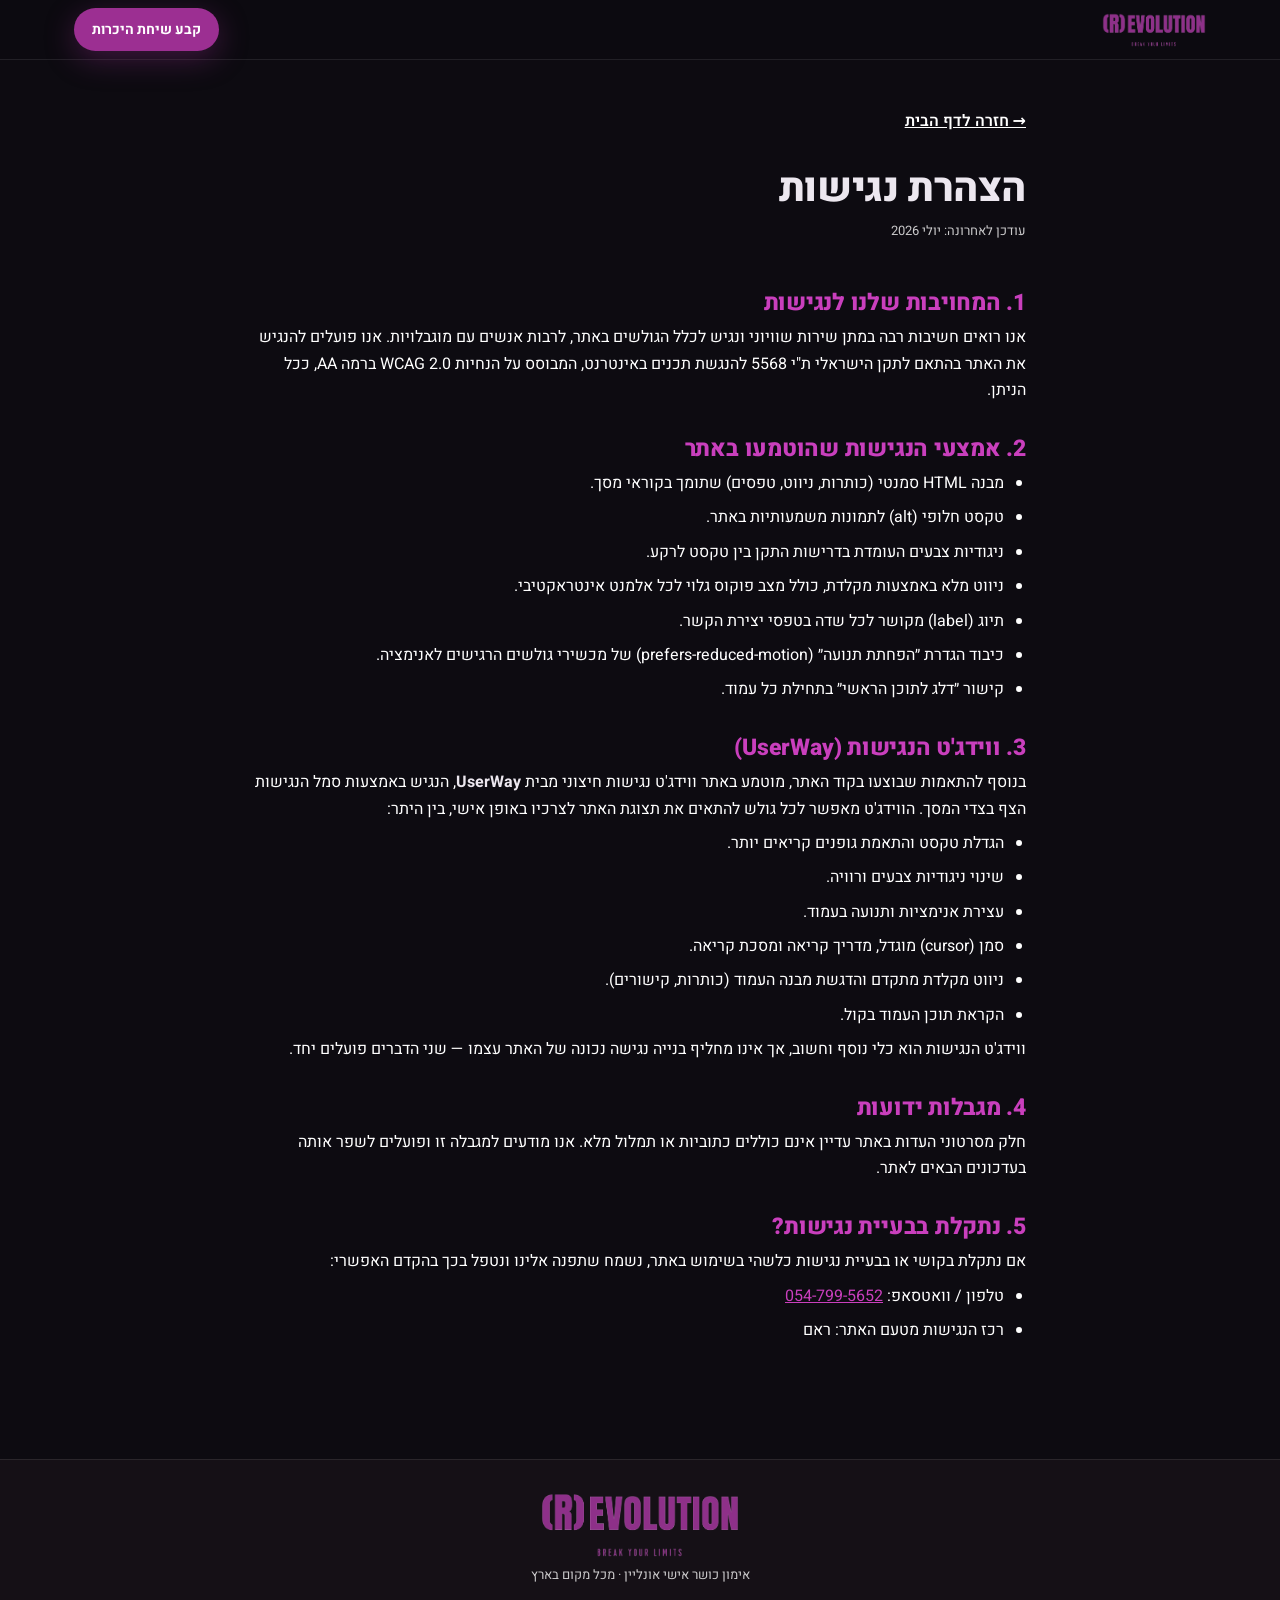
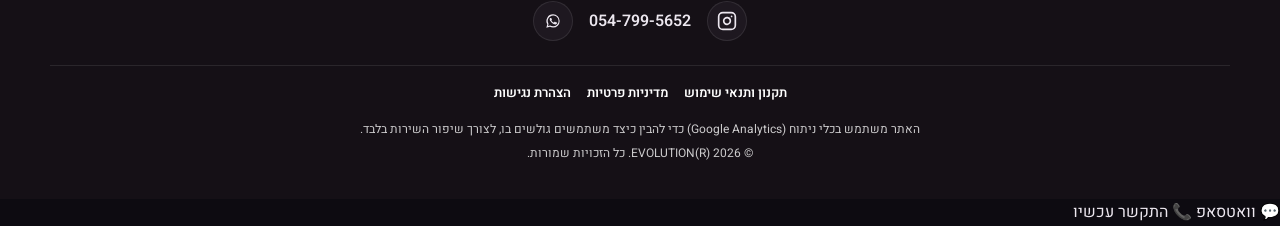
==== accessibility.html @ b0a9e66f "Initial commit: (R)EVOLUTION landing page for Ram Redesign pass: louder copy, decluttered contact bu" ====
<!DOCTYPE html>
<html lang="he" dir="rtl">
<head>
<meta charset="UTF-8">
<script>
  if ("scrollRestoration" in history) { history.scrollRestoration = "manual"; }
  if (!location.hash) { window.scrollTo(0, 0); }
</script>
<meta name="viewport" content="width=device-width, initial-scale=1.0">
<title>הצהרת נגישות | (R)EVOLUTION</title>
<meta name="description" content="הצהרת הנגישות של אתר (R)EVOLUTION — רמת הנגישות, האמצעים שהוטמעו, ואיך ניתן לפנות בנושא נגישות.">
<meta name="robots" content="index, follow">
<meta name="theme-color" content="#120f16">

<link rel="icon" type="image/png" sizes="32x32" href="assets/optimized/icons/favicon-32.png">
<link rel="icon" type="image/png" sizes="16x16" href="assets/optimized/icons/favicon-16.png">
<link rel="apple-touch-icon" sizes="180x180" href="assets/optimized/icons/apple-touch-icon.png">
<link rel="manifest" href="site.webmanifest">

<link rel="preconnect" href="https://fonts.googleapis.com">
<link rel="preconnect" href="https://fonts.gstatic.com" crossorigin>
<link href="https://fonts.googleapis.com/css2?family=Heebo:wght@400;500;600;700;800;900&display=swap" rel="stylesheet">
<link rel="stylesheet" href="css/style.css">
</head>
<body>
<a href="#main" class="skip-link">דלג לתוכן הראשי</a>

<header class="site-header" id="top">
  <div class="wrap header-row">
    <a href="index.html#top" class="brand" aria-label="(R)EVOLUTION, לחזרה לדף הבית">
      <img src="assets/optimized/icons/logo-wordmark.webp" alt="(R)EVOLUTION · Break Your Limits" width="300" height="98" class="brand-logo">
    </a>
    <a href="index.html#lead-form-hero" class="btn btn-accent btn-sm">קבע שיחת היכרות</a>
  </div>
</header>

<main id="main" class="legal-page">
  <div class="wrap">
    <a href="index.html" class="back-link">→ חזרה לדף הבית</a>
    <h1>הצהרת נגישות</h1>
    <p class="legal-updated">עודכן לאחרונה: יולי 2026</p>

    <section>
      <h2>1. המחויבות שלנו לנגישות</h2>
      <p>
        אנו רואים חשיבות רבה במתן שירות שוויוני ונגיש לכלל הגולשים באתר,
        לרבות אנשים עם מוגבלויות. אנו פועלים להנגיש את האתר בהתאם לתקן
        הישראלי ת"י 5568 להנגשת תכנים באינטרנט, המבוסס על הנחיות WCAG 2.0
        ברמה AA, ככל הניתן.
      </p>
    </section>

    <section>
      <h2>2. אמצעי הנגישות שהוטמעו באתר</h2>
      <ul>
        <li>מבנה HTML סמנטי (כותרות, ניווט, טפסים) שתומך בקוראי מסך.</li>
        <li>טקסט חלופי (alt) לתמונות משמעותיות באתר.</li>
        <li>ניגודיות צבעים העומדת בדרישות התקן בין טקסט לרקע.</li>
        <li>ניווט מלא באמצעות מקלדת, כולל מצב פוקוס גלוי לכל אלמנט אינטראקטיבי.</li>
        <li>תיוג (label) מקושר לכל שדה בטפסי יצירת הקשר.</li>
        <li>כיבוד הגדרת ״הפחתת תנועה״ (prefers-reduced-motion) של מכשירי גולשים הרגישים לאנימציה.</li>
        <li>קישור ״דלג לתוכן הראשי״ בתחילת כל עמוד.</li>
      </ul>
    </section>

    <section>
      <h2>3. ווידג'ט הנגישות (UserWay)</h2>
      <p>
        בנוסף להתאמות שבוצעו בקוד האתר, מוטמע באתר ווידג'ט נגישות חיצוני
        מבית <strong>UserWay</strong>, הנגיש באמצעות סמל הנגישות הצף בצדי
        המסך. הווידג'ט מאפשר לכל גולש להתאים את תצוגת האתר לצרכיו באופן
        אישי, בין היתר:
      </p>
      <ul>
        <li>הגדלת טקסט והתאמת גופנים קריאים יותר.</li>
        <li>שינוי ניגודיות צבעים ורוויה.</li>
        <li>עצירת אנימציות ותנועה בעמוד.</li>
        <li>סמן (cursor) מוגדל, מדריך קריאה ומסכת קריאה.</li>
        <li>ניווט מקלדת מתקדם והדגשת מבנה העמוד (כותרות, קישורים).</li>
        <li>הקראת תוכן העמוד בקול.</li>
      </ul>
      <p>
        ווידג'ט הנגישות הוא כלי נוסף וחשוב, אך אינו מחליף בנייה נגישה
        נכונה של האתר עצמו — שני הדברים פועלים יחד.
      </p>
    </section>

    <section>
      <h2>4. מגבלות ידועות</h2>
      <p>
        חלק מסרטוני העדות באתר עדיין אינם כוללים כתוביות או תמלול מלא.
        אנו מודעים למגבלה זו ופועלים לשפר אותה בעדכונים הבאים לאתר.
      </p>
    </section>

    <section>
      <h2>5. נתקלת בבעיית נגישות?</h2>
      <p>
        אם נתקלת בקושי או בבעיית נגישות כלשהי בשימוש באתר, נשמח שתפנה
        אלינו ונטפל בכך בהקדם האפשרי:
      </p>
      <ul>
        <li>טלפון / וואטסאפ: <a href="tel:0547995652">054-799-5652</a></li>
        <li>רכז הנגישות מטעם האתר: ראם</li>
      </ul>
    </section>
  </div>
</main>

<footer class="site-footer">
  <div class="wrap footer-grid">
    <div class="footer-brand">
      <img src="assets/optimized/icons/logo-wordmark.webp" alt="(R)EVOLUTION · Break Your Limits" width="200" height="65">
      <p>אימון כושר אישי אונליין · מכל מקום בארץ</p>
    </div>
    <div class="footer-links">
      <a href="https://instagram.com/yourcoach.reem" target="_blank" rel="noopener noreferrer" class="footer-icon-link js-track-contact" data-contact-type="instagram" aria-label="אינסטגרם של ראם">
        <svg viewBox="0 0 24 24" width="20" height="20" fill="none" stroke="currentColor" stroke-width="2" stroke-linecap="round" stroke-linejoin="round" aria-hidden="true">
          <rect x="2" y="2" width="20" height="20" rx="5"/>
          <path d="M16 11.37A4 4 0 1 1 12.63 8 4 4 0 0 1 16 11.37z"/>
          <line x1="17.5" y1="6.5" x2="17.51" y2="6.5"/>
        </svg>
      </a>
      <a href="tel:0547995652" class="js-track-contact" data-contact-type="phone">054-799-5652</a>
      <a href="#" class="footer-icon-link js-whatsapp-link js-track-contact" data-contact-type="whatsapp" aria-label="וואטסאפ">
        <svg viewBox="0 0 24 24" width="20" height="20" fill="currentColor" aria-hidden="true">
          <path d="M17.6 6.32A7.85 7.85 0 0 0 12.05 4a7.94 7.94 0 0 0-6.9 11.9L4 20l4.2-1.1a7.9 7.9 0 0 0 3.85 1h0a7.94 7.94 0 0 0 7.94-7.94 7.85 7.85 0 0 0-2.35-5.58zM12.05 18.4h0a6.6 6.6 0 0 1-3.36-.92l-.24-.14-2.5.66.67-2.44-.16-.25a6.6 6.6 0 1 1 12.28-3.4 6.56 6.56 0 0 1-6.69 6.5zm3.6-4.93c-.2-.1-1.17-.58-1.35-.64s-.32-.1-.45.1-.5.64-.62.77-.23.15-.43.05a5.4 5.4 0 0 1-1.6-.98 5.9 5.9 0 0 1-1.1-1.36c-.12-.2 0-.3.1-.4l.28-.32a1.3 1.3 0 0 0 .18-.3.35.35 0 0 0 0-.32c0-.1-.45-1.07-.6-1.47s-.32-.33-.44-.33h-.38a.72.72 0 0 0-.52.24 2.2 2.2 0 0 0-.68 1.63c0 .96.7 1.9.8 2a10 10 0 0 0 3.8 3.4c.53.23.94.36 1.26.46.53.17 1 .15 1.38.09.42-.06 1.3-.53 1.48-1.05s.18-.95.13-1.05-.18-.16-.38-.26z"/>
        </svg>
      </a>
    </div>
  </div>
  <div class="wrap footer-legal">
    <nav class="footer-legal-links" aria-label="מידע משפטי">
      <a href="terms.html">תקנון ותנאי שימוש</a>
      <a href="privacy.html">מדיניות פרטיות</a>
      <a href="accessibility.html">הצהרת נגישות</a>
    </nav>
    <p>האתר משתמש בכלי ניתוח (Google Analytics) כדי להבין כיצד משתמשים גולשים בו, לצורך שיפור השירות בלבד.</p>
    <p>&copy; <span id="year"></span> (R)EVOLUTION. כל הזכויות שמורות.</p>
  </div>
</footer>

<div class="mobile-bar" role="region" aria-label="יצירת קשר מהירה">
  <a href="#" class="mobile-bar-btn js-whatsapp-link js-track-contact" data-contact-type="whatsapp">
    <span aria-hidden="true">💬</span> וואטסאפ
  </a>
  <a href="tel:0547995652" class="mobile-bar-btn mobile-bar-btn--accent js-track-contact" data-contact-type="phone">
    <span aria-hidden="true">📞</span> התקשר עכשיו
  </a>
</div>

<!-- UserWay accessibility widget — color matched to brand accent. Position is
     handled responsively in js/main.js (bottom-left desktop / middle-left
     mobile, to avoid the sticky call bar). -->
<script>
  window._userway_config = { color: "#9c2f92" };
</script>
<script src="https://cdn.userway.org/widget.js" data-account="9vx3QMkjHJ"></script>

<!-- GA4 (placeholder — replace G-XXXXXXX with the real Measurement ID before launch) -->
<script async src="https://www.googletagmanager.com/gtag/js?id=G-XXXXXXX"></script>
<script>
  window.dataLayer = window.dataLayer || [];
  function gtag(){dataLayer.push(arguments);}
  gtag('js', new Date());
  gtag('config', 'G-XXXXXXX');
</script>

<script src="js/main.js" defer></script>
</body>
</html>
---- css/style.css ----
/* ==========================================================================
   (R)EVOLUTION — Ram · Landing Page
   Design system: dark ink base (60), bold accent-wash sections (30), electric
   magenta brand accent (10) — 60-30-10 rule. See color-systems skill.
   ========================================================================== */

:root {
  /* --- Brand palette (sampled from Ram's real logo files) --- */
  --accent: #9c2f92;
  --accent-bright: #c93fbd;
  --accent-dark: #711f6a;
  --accent-ink: #fdf4fc;

  /* --- Ink / neutral scale (warm-tinted dark, not pure black) --- */
  --ink-950: #0d0b11;
  --ink-900: #151016;
  --ink-800: #1e1820;
  --ink-700: #2c2530;
  --ink-500: rgba(255,255,255,0.78);
  --ink-300: #ffffff;
  --ink-100: #ece7ef;

  --border-dark: rgba(255,255,255,0.09);
  --border-light: rgba(20,10,20,0.09);

  --shadow-sm: 0 1px 3px rgba(0,0,0,0.35);
  --shadow-md: 0 10px 30px rgba(0,0,0,0.35);
  --shadow-glow: 0 8px 30px rgba(156,47,146,0.35);

  --radius-sm: 10px;
  --radius-md: 16px;
  --radius-lg: 26px;
  --radius-pill: 999px;

  --space-1: 4px;
  --space-2: 8px;
  --space-3: 16px;
  --space-4: 24px;
  --space-5: 32px;
  --space-6: 48px;
  --space-7: 84px;

  --font: 'Heebo', system-ui, -apple-system, 'Segoe UI', sans-serif;
  --max-w: 1180px;
  --ease: cubic-bezier(.22,.61,.36,1);
}

*, *::before, *::after { box-sizing: border-box; margin: 0; padding: 0; }

html { scroll-behavior: smooth; }

body {
  font-family: var(--font);
  background: var(--ink-950);
  color: var(--ink-100);
  line-height: 1.65;
  direction: rtl;
  -webkit-font-smoothing: antialiased;
}

img { display: block; max-width: 100%; height: auto; }
ul, ol { list-style: none; }
a { color: inherit; text-decoration: none; }
button { font: inherit; color: inherit; background: none; border: none; cursor: pointer; }

.wrap {
  max-width: var(--max-w);
  margin-inline: auto;
  padding-inline: var(--space-4);
}

.accent-text { color: var(--accent-bright); }

.eyebrow {
  font-size: 13px;
  font-weight: 700;
  letter-spacing: 0.08em;
  color: var(--accent-bright);
  text-transform: uppercase;
  margin-bottom: var(--space-2);
}

h1, h2, h3 { font-weight: 800; letter-spacing: -0.01em; line-height: 1.15; text-wrap: balance; }
h2 { font-size: clamp(28px, 4vw, 42px); margin-top: var(--space-3); margin-bottom: var(--space-3); }
h3 { font-size: clamp(20px, 2.5vw, 26px); }
p { max-width: 65ch; }
.eyebrow, .hero-sub, .lead-form-head p, .mini-cta-text, .final-cta-head p, .quote-text, .proof-stat-sub { text-wrap: balance; }

/* Skip link */
.skip-link {
  position: absolute; right: -999px; top: 0; z-index: 1000;
  background: var(--accent); color: #fff; padding: 12px 20px; border-radius: 0 0 0 12px;
}
.skip-link:focus { right: 0; }

:focus-visible {
  outline: 2px solid var(--accent-bright);
  outline-offset: 3px;
  border-radius: 4px;
}

@media (prefers-reduced-motion: reduce) {
  *, *::before, *::after {
    animation-duration: 0.01ms !important;
    transition-duration: 0.01ms !important;
    scroll-behavior: auto !important;
  }
}

/* ---------------------------------- Buttons ---------------------------------- */
.btn {
  display: inline-flex; align-items: center; justify-content: center; gap: 8px;
  padding: 14px 26px;
  border-radius: var(--radius-pill);
  font-weight: 700;
  font-size: 16px;
  transition: transform .2s var(--ease), box-shadow .2s var(--ease), background-color .2s var(--ease);
  white-space: nowrap;
}
.btn-accent {
  background: var(--accent);
  color: #fff;
  box-shadow: var(--shadow-glow);
}
.btn-accent:hover { background: var(--accent-bright); transform: translateY(-2px); }
.btn-ghost {
  background: transparent;
  color: var(--ink-100);
  border: 1px solid var(--border-dark);
}
.btn-ghost:hover { background: rgba(255,255,255,0.06); }
.btn-lg { padding: 17px 34px; font-size: 17px; }
.btn-sm { padding: 10px 18px; font-size: 14px; }
.btn-block { width: 100%; }
.btn:active { transform: scale(0.98); }

/* ---------------------------------- Header ---------------------------------- */
.site-header {
  position: sticky; top: 0; z-index: 500;
  background: rgba(13,11,17,0.85);
  backdrop-filter: blur(10px);
  border-bottom: 1px solid var(--border-dark);
}
.header-row {
  display: flex; align-items: center; justify-content: space-between; gap: var(--space-3);
  padding-block: var(--space-2);
}
.header-banner {
  font-size: 14px; font-weight: 700; color: var(--ink-100);
  max-width: 46ch;
}
.brand-logo { height: 34px; width: auto; }

/* ---------------------------------- Hero ---------------------------------- */
.hero {
  position: relative;
  padding-block: var(--space-7) var(--space-6);
  background:
    radial-gradient(60% 50% at 15% 10%, rgba(156,47,146,0.20), transparent 60%),
    var(--ink-950);
  overflow: hidden;
}
.hero-grid {
  display: grid;
  grid-template-columns: 1.1fr 0.9fr;
  gap: var(--space-6);
  align-items: center;
}
.hero-title {
  font-size: clamp(34px, 5.2vw, 58px);
  margin-block: var(--space-3);
}
.hero-sub {
  font-size: clamp(17px, 2vw, 20px);
  color: var(--ink-300);
  max-width: 48ch;
  margin-bottom: var(--space-5);
}
.hero-actions { display: flex; flex-wrap: wrap; gap: var(--space-3); margin-bottom: var(--space-3); }
.hero-trust { font-size: 13px; color: var(--ink-500); letter-spacing: 0.02em; }
.hero-media {
  border-radius: var(--radius-lg);
  overflow: hidden;
  box-shadow: var(--shadow-md);
  aspect-ratio: 3/4;
  position: relative;
}
.hero-media::after {
  content: ""; position: absolute; inset: 0;
  background: linear-gradient(to top, rgba(13,11,17,0.55), transparent 45%);
}
.hero-media img {
  width: 100%; height: 100%; object-fit: cover; object-position: top center;
  animation: hero-float 6s ease-in-out infinite;
}
@keyframes hero-float {
  0%, 100% { transform: translateY(0) scale(1.02); }
  50% { transform: translateY(-10px) scale(1.02); }
}

/* ---------------------------------- Lead forms ---------------------------------- */
.cta-form-section { padding-block: var(--space-6); background: var(--ink-900); }
.cta-form-section--compact { padding-block: var(--space-5); background: var(--ink-950); }

.lead-form {
  max-width: 640px;
  margin-inline: auto;
  background: var(--ink-800);
  border: 1px solid var(--border-dark);
  border-top: 3px solid var(--accent-bright);
  border-radius: var(--radius-lg);
  padding: var(--space-5);
  box-shadow: var(--shadow-glow);
}
.lead-form--compact { max-width: 720px; padding: var(--space-4); }
.lead-form-head { text-align: center; margin-bottom: var(--space-4); }
.lead-form-head h2 { font-size: clamp(23px, 3.2vw, 30px); margin-bottom: var(--space-1); }
.lead-form-head p { color: var(--ink-300); margin-inline: auto; }

.lead-form-fields { display: flex; flex-direction: column; gap: var(--space-3); }
.lead-form-fields--inline { }
@media (min-width: 720px) {
  .lead-form-fields--inline {
    flex-direction: row;
    align-items: flex-start;
  }
  .lead-form-fields--inline .field { flex: 1; }
  .lead-form-fields--inline .btn { flex-shrink: 0; margin-top: 26px; width: auto; }
}

.field { display: flex; flex-direction: column; gap: 6px; text-align: right; }
.field label { font-size: 13px; font-weight: 600; color: var(--ink-300); }
.field input {
  font: inherit;
  padding: 13px 16px;
  border-radius: var(--radius-sm);
  border: 1px solid var(--border-dark);
  background: var(--ink-900);
  color: var(--ink-100);
  transition: border-color .2s var(--ease), box-shadow .2s var(--ease);
}
.field input::placeholder { color: var(--ink-500); }
.field input:focus { border-color: var(--accent-bright); box-shadow: 0 0 0 3px rgba(201,63,189,0.25); outline: none; }
.field input.is-invalid { border-color: #e5566b; }
.field-error { font-size: 12px; color: #ff8296; min-height: 14px; }

.lead-form-note { text-align: center; font-size: 13px; color: var(--ink-500); margin-top: var(--space-3); }
.lead-form-success {
  text-align: center; margin-top: var(--space-3); padding: 12px; border-radius: var(--radius-sm);
  background: rgba(46,204,113,0.12); color: #7bdba0; font-weight: 600;
}

/* ---------------------------------- Belief break ---------------------------------- */
.belief-break { padding-block: var(--space-6); text-align: center; }
.belief-break h2 { max-width: 30ch; margin-inline: auto; }
.belief-list { display: flex; flex-direction: column; gap: var(--space-2); align-items: center; margin-top: var(--space-4); }
.belief-list li {
  display: flex; align-items: center; gap: 10px;
  font-size: clamp(17px, 2vw, 20px); color: var(--ink-300);
}
.x-icon { color: #e5566b; font-weight: 800; }

/* ---------------------------------- Proof stat ---------------------------------- */
.proof-stat { padding-block: var(--space-5); }
.proof-stat-grid { display: grid; grid-template-columns: 1.1fr 0.9fr; gap: var(--space-6); align-items: center; }
.proof-stat-copy h2 { margin-top: 0; }
.proof-stat-sub { color: var(--ink-300); margin-bottom: var(--space-4); }
.proof-stat-media {
  border-radius: var(--radius-lg);
  overflow: hidden;
  box-shadow: var(--shadow-md);
  aspect-ratio: 3/4;
}
.proof-stat-media img { width: 100%; height: 100%; object-fit: cover; object-position: top center; }

/* ---------------------------------- Pain ---------------------------------- */
.pain {
  position: relative;
  padding-block: var(--space-7);
  background: linear-gradient(155deg, var(--ink-950) 10%, var(--accent-dark) 145%);
  color: var(--ink-100);
  overflow: hidden;
}
.pain::before {
  content: "";
  position: absolute;
  inset: -15% -12% auto auto;
  width: min(60vw, 620px);
  aspect-ratio: 1.1/1;
  background: url("../assets/optimized/icons/mark-watermark.png") no-repeat center / contain;
  opacity: 0.08;
  transform: rotate(-14deg);
  pointer-events: none;
}
.pain-wrap { max-width: 760px; margin-inline: auto; position: relative; }
.pain-text { font-size: clamp(18px, 2.2vw, 21px); color: var(--ink-300); }
.mini-cta {
  margin-top: var(--space-5);
  text-align: center;
  background: var(--ink-800);
  border: 1px solid var(--border-dark);
  border-inline-start: 4px solid var(--accent);
  border-radius: var(--radius-md);
  padding: var(--space-4);
  box-shadow: var(--shadow-md);
}
.mini-cta-text { font-weight: 700; font-size: 18px; margin-bottom: var(--space-3); color: var(--ink-100); }

/* ---------------------------------- Case study ---------------------------------- */
.case-study { padding-block: var(--space-7); }
.case-grid { display: grid; grid-template-columns: 1.2fr 0.8fr; gap: var(--space-6); align-items: center; }
.case-copy p { color: var(--ink-300); margin-bottom: var(--space-3); }
.case-copy blockquote {
  font-size: 20px; font-weight: 700; font-style: normal;
  border-inline-end: 4px solid var(--accent);
  padding-inline-end: var(--space-3);
  margin-block: var(--space-3);
}
.case-signature { color: var(--ink-500); font-size: 14px; }
.case-media img { border-radius: var(--radius-md); box-shadow: var(--shadow-md); cursor: zoom-in; }

/* ---------------------------------- Process ---------------------------------- */
.process { padding-block: var(--space-7); background: var(--ink-900); }
.steps { max-width: 720px; margin-inline: auto; position: relative; }
.step {
  display: flex; gap: var(--space-3); align-items: flex-start;
  padding-block: var(--space-3);
  border-bottom: 1px solid var(--border-dark);
}
.step:last-child { border-bottom: none; }
.step-num {
  flex-shrink: 0;
  width: 40px; height: 40px;
  border-radius: 50%;
  background: var(--accent);
  color: #fff;
  display: flex; align-items: center; justify-content: center;
  font-weight: 800;
}
.step-content strong { display: block; font-size: 17px; margin-bottom: 3px; }
.step-content span { color: var(--ink-300); font-size: 15px; }

/* ---------------------------------- Testimonials ---------------------------------- */
.testimonials { padding-block: var(--space-7); }
.quote-grid { display: grid; grid-template-columns: repeat(2, 1fr); gap: var(--space-3); margin-bottom: var(--space-6); }
.quote-card {
  background: var(--ink-800);
  border: 1px solid var(--border-dark);
  border-radius: var(--radius-md);
  padding: var(--space-4);
  border-inline-start: 4px solid var(--accent);
}
.quote-text { font-size: 16px; color: var(--ink-100); margin-bottom: var(--space-2); }
.quote-person { font-weight: 700; font-size: 14px; }
.quote-result { color: var(--accent-bright); font-weight: 700; font-size: 13px; }

.screenshots-heading { font-size: clamp(20px,2.5vw,26px); margin-bottom: var(--space-3); }
.screenshot-grid {
  display: grid; grid-template-columns: repeat(4, 1fr); gap: var(--space-3);
}
.screenshot-item, .ba-item {
  border-radius: var(--radius-md); overflow: hidden; border: 1px solid var(--border-dark);
  cursor: zoom-in; position: relative;
  transition: transform .2s var(--ease);
}
.screenshot-item:hover, .ba-item:hover { transform: translateY(-4px); }

/* ---------------------------------- Carousel (before/after) ---------------------------------- */
.carousel { position: relative; display: flex; align-items: center; gap: var(--space-2); }
.carousel-track {
  display: flex;
  flex: 1;
  min-width: 0;
  gap: var(--space-3);
  overflow-x: auto;
  scroll-snap-type: x mandatory;
  scrollbar-width: none;
  padding-block: var(--space-1);
}
.carousel-track::-webkit-scrollbar { display: none; }
.carousel-track .ba-item {
  flex: 0 0 auto;
  width: min(72vw, 320px);
  scroll-snap-align: center;
}
.carousel-track .ba-item img { width: 100%; height: 100%; object-fit: cover; }
.carousel-btn {
  flex-shrink: 0;
  width: 48px; height: 48px;
  border-radius: 50%;
  background: var(--ink-800);
  border: 1px solid var(--border-dark);
  color: var(--ink-100);
  font-size: 20px;
  display: flex; align-items: center; justify-content: center;
  transition: background .2s var(--ease), transform .2s var(--ease);
}
.carousel-btn:hover { background: var(--accent); transform: scale(1.06); }

/* ---------------------------------- Video testimonials ---------------------------------- */
.video-testimonials { padding-block: var(--space-7); background: var(--ink-900); text-align: center; }
.video-testimonials h2 { max-width: 20ch; margin-inline: auto; margin-bottom: var(--space-5); }
.video-grid { display: grid; grid-template-columns: repeat(3, 1fr); gap: var(--space-3); text-align: start; }
.video-card {
  position: relative;
  z-index: 0; /* establishes its own stacking context so child z-index (e.g. the --wide scrim) can't escape it */
  aspect-ratio: 9/16;
  border-radius: var(--radius-md);
  overflow: hidden;
  background: linear-gradient(155deg, var(--accent-dark), var(--ink-800) 70%);
  border: 1px solid var(--border-dark);
  display: flex; flex-direction: column; align-items: center; justify-content: center; gap: var(--space-2);
}
.video-card video { position: absolute; inset: 0; width: 100%; height: 100%; object-fit: cover; }
.video-play {
  position: relative;
  width: 56px; height: 56px; border-radius: 50%;
  background: rgba(255,255,255,0.14);
  display: flex; align-items: center; justify-content: center;
  font-size: 20px;
  transition: background .2s var(--ease), transform .2s var(--ease);
}
.video-play::before {
  content: "";
  position: absolute; inset: -10px;
  border-radius: 50%;
  border: 2px solid rgba(255,255,255,0.35);
  animation: video-pulse 2.2s ease-out infinite;
}
@keyframes video-pulse {
  0% { transform: scale(0.85); opacity: 0.9; }
  100% { transform: scale(1.35); opacity: 0; }
}
.video-card:hover .video-play { background: var(--accent); transform: scale(1.08); }
.video-card.is-playing .video-play::before { animation: none; }
.video-name { font-weight: 700; font-size: 14px; }
.video-card--wide { aspect-ratio: 16/9; background-size: cover; background-position: center; width: 100%; }
.video-card--wide::before {
  /* scrim so the play icon/label stay legible over a light photo poster;
     negative z-index keeps it behind the real <video> once playback starts */
  content: "";
  position: absolute; inset: 0;
  background: linear-gradient(180deg, rgba(10,6,20,0.2) 0%, rgba(10,6,20,0.7) 100%);
  z-index: -1;
}

/* ---------------------------------- Who am I ---------------------------------- */
.who-am-i {
  position: relative;
  padding-block: var(--space-7);
  background: linear-gradient(205deg, var(--ink-950) 15%, var(--accent-dark) 150%);
  color: var(--ink-100);
  overflow: hidden;
}
.who-am-i::before {
  content: "";
  position: absolute;
  inset: auto auto -20% -12%;
  width: min(55vw, 560px);
  aspect-ratio: 1.1/1;
  background: url("../assets/optimized/icons/mark-watermark.png") no-repeat center / contain;
  opacity: 0.08;
  transform: rotate(16deg);
  pointer-events: none;
}
.who-grid { display: grid; grid-template-columns: 1fr 1fr; gap: var(--space-6); align-items: center; position: relative; }
.who-media { position: relative; }
.who-media img { border-radius: var(--radius-lg); box-shadow: var(--shadow-md); }
.who-media .video-card { box-shadow: var(--shadow-md); }
.who-media-logo {
  position: absolute; bottom: var(--space-3); right: var(--space-3);
  border-radius: 0; box-shadow: none;
  filter: drop-shadow(0 2px 8px rgba(0,0,0,0.5));
}
.who-copy p { color: var(--ink-300); margin-bottom: var(--space-3); }
.who-copy strong { color: var(--accent-bright); }
.who-guarantee {
  background: rgba(255,255,255,0.06);
  border-inline-start: 3px solid var(--accent-bright);
  padding: var(--space-3) var(--space-4);
  border-radius: var(--radius-sm);
  color: var(--ink-100) !important;
}
.who-guarantee strong { color: var(--accent-bright); }
.who-copy .btn { margin-top: var(--space-2); display: flex; width: fit-content; margin-inline: auto; }

/* ---------------------------------- FAQ ---------------------------------- */
.faq { padding-block: var(--space-7); }
.faq-list { max-width: 760px; margin-inline: auto; display: flex; flex-direction: column; gap: var(--space-2); }
.faq-item {
  background: var(--ink-800);
  border: 1px solid var(--border-dark);
  border-radius: var(--radius-md);
  padding: var(--space-3) var(--space-4);
}
.faq-item summary {
  cursor: pointer; font-weight: 700; font-size: 16px;
  list-style: none;
  display: flex; align-items: center; justify-content: space-between;
}
.faq-item summary::-webkit-details-marker { display: none; }
.faq-item summary::after { content: "+"; font-size: 22px; color: var(--accent-bright); margin-inline-start: var(--space-2); }
.faq-item[open] summary::after { content: "–"; }
.faq-item p { color: var(--ink-300); margin-top: var(--space-2); }

/* ---------------------------------- Final CTA ---------------------------------- */
.final-cta {
  padding-block: var(--space-7);
  background: radial-gradient(70% 60% at 50% 0%, rgba(156,47,146,0.22), transparent 60%), var(--ink-950);
  text-align: center;
}
.final-cta-head { margin-bottom: var(--space-5); }
.final-cta-head p { color: var(--ink-300); margin-inline: auto; }

/* ---------------------------------- Footer ---------------------------------- */
.site-footer { background: var(--ink-900); padding-block: var(--space-5); border-top: 1px solid var(--border-dark); text-align: center; }
.footer-grid { display: flex; flex-direction: column; align-items: center; justify-content: center; gap: var(--space-3); }
.footer-brand { display: flex; flex-direction: column; align-items: center; }
.footer-brand p { color: var(--ink-500); font-size: 13px; margin-top: 6px; }
.footer-links { display: flex; align-items: center; justify-content: center; gap: var(--space-3); font-weight: 600; }
.footer-links a:hover { color: var(--accent-bright); }
.footer-icon-link {
  display: flex; align-items: center; justify-content: center;
  width: 40px; height: 40px;
  border-radius: 50%;
  background: var(--ink-800);
  border: 1px solid var(--border-dark);
  transition: background .2s var(--ease), color .2s var(--ease), transform .2s var(--ease);
}
.footer-icon-link:hover { background: var(--accent); color: #fff; transform: translateY(-2px); }
.footer-legal { margin-top: var(--space-4); padding-top: var(--space-3); border-top: 1px solid var(--border-dark); text-align: center; }
.footer-legal p { color: var(--ink-500); font-size: 12px; max-width: none; margin-bottom: 4px; margin-inline: auto; }
.footer-legal-links { display: flex; flex-wrap: wrap; justify-content: center; gap: var(--space-3); margin-bottom: var(--space-3); }
.footer-legal-links a { font-size: 13px; font-weight: 600; color: var(--ink-300); }
.footer-legal-links a:hover { color: var(--accent-bright); }
.footer-copyright a { color: var(--ink-300); font-weight: 600; text-decoration: underline; text-underline-offset: 2px; }
.footer-copyright a:hover { color: var(--accent-bright); }

/* ---------------------------------- Legal / content pages ---------------------------------- */
.legal-page { padding-block: var(--space-6) var(--space-7); }
.legal-page .wrap { max-width: 820px; }
.legal-page h1 { font-size: clamp(28px, 4vw, 40px); margin-bottom: var(--space-2); }
.legal-page .legal-updated { color: var(--ink-500); font-size: 13px; margin-bottom: var(--space-6); }
.legal-page section { margin-bottom: var(--space-5); }
.legal-page h2 { font-size: clamp(19px, 2.4vw, 23px); margin-bottom: var(--space-2); color: var(--accent-bright); }
.legal-page p, .legal-page li { color: var(--ink-300); margin-bottom: var(--space-2); max-width: none; }
.legal-page ul, .legal-page ol { padding-inline-start: 22px; margin-bottom: var(--space-2); }
.legal-page ul li { list-style: disc; }
.legal-page ol li { list-style: decimal; }
.legal-page strong { color: var(--ink-100); }
.legal-page a { color: var(--accent-bright); text-decoration: underline; }
.legal-page .back-link { display: inline-block; margin-bottom: var(--space-5); color: var(--ink-300); font-weight: 600; }
.legal-page .back-link:hover { color: var(--accent-bright); }

/* ---------------------------------- Lightbox ---------------------------------- */
.lightbox {
  position: fixed; inset: 0; z-index: 900;
  background: rgba(8,6,10,0.92);
  display: flex; align-items: center; justify-content: center;
  padding: var(--space-4);
}
.lightbox[hidden] { display: none; }
.lightbox-figure { max-width: min(90vw, 720px); text-align: center; }
.lightbox-figure img { border-radius: var(--radius-md); max-height: 82vh; width: auto; margin-inline: auto; }
.lightbox-figure figcaption { color: var(--ink-300); margin-top: var(--space-3); font-weight: 600; }
.lightbox-close {
  position: absolute; top: var(--space-4); left: var(--space-4);
  width: 44px; height: 44px; border-radius: 50%;
  background: var(--ink-800); color: #fff; font-size: 18px;
}

/* ---------------------------------- Reveal animation base state ---------------------------------- */
.reveal { opacity: 1; }
html.js .reveal {
  opacity: 0;
  transform: translateY(28px);
  transition: opacity .7s var(--ease), transform .7s var(--ease);
}
html.js .reveal.is-visible { opacity: 1; transform: translateY(0); }

/* ==========================================================================
   Responsive
   ========================================================================== */
@media (max-width: 900px) {
  .hero-grid { grid-template-columns: 1fr; }
  .hero-media { order: -1; aspect-ratio: 4/3; }
  .case-grid { grid-template-columns: 1fr; }
  .case-media { order: -1; }
  .proof-stat-grid { grid-template-columns: 1fr; }
  .proof-stat-media { order: -1; max-width: 340px; margin-inline: auto; }
  .who-grid { grid-template-columns: 1fr; }
  .quote-grid { grid-template-columns: 1fr; }
  .video-grid { grid-template-columns: repeat(2, 1fr); }
  .screenshot-grid { grid-template-columns: repeat(2, 1fr); }
  .carousel-track .ba-item { width: min(78vw, 280px); }
  .carousel-btn { width: 40px; height: 40px; font-size: 17px; }
}

@media (max-width: 560px) {
  .video-grid { grid-template-columns: repeat(2, 1fr); }
  .hero-actions { flex-direction: column; align-items: stretch; }
  .hero-actions .btn { width: 100%; }
  .header-banner { display: none; }
}
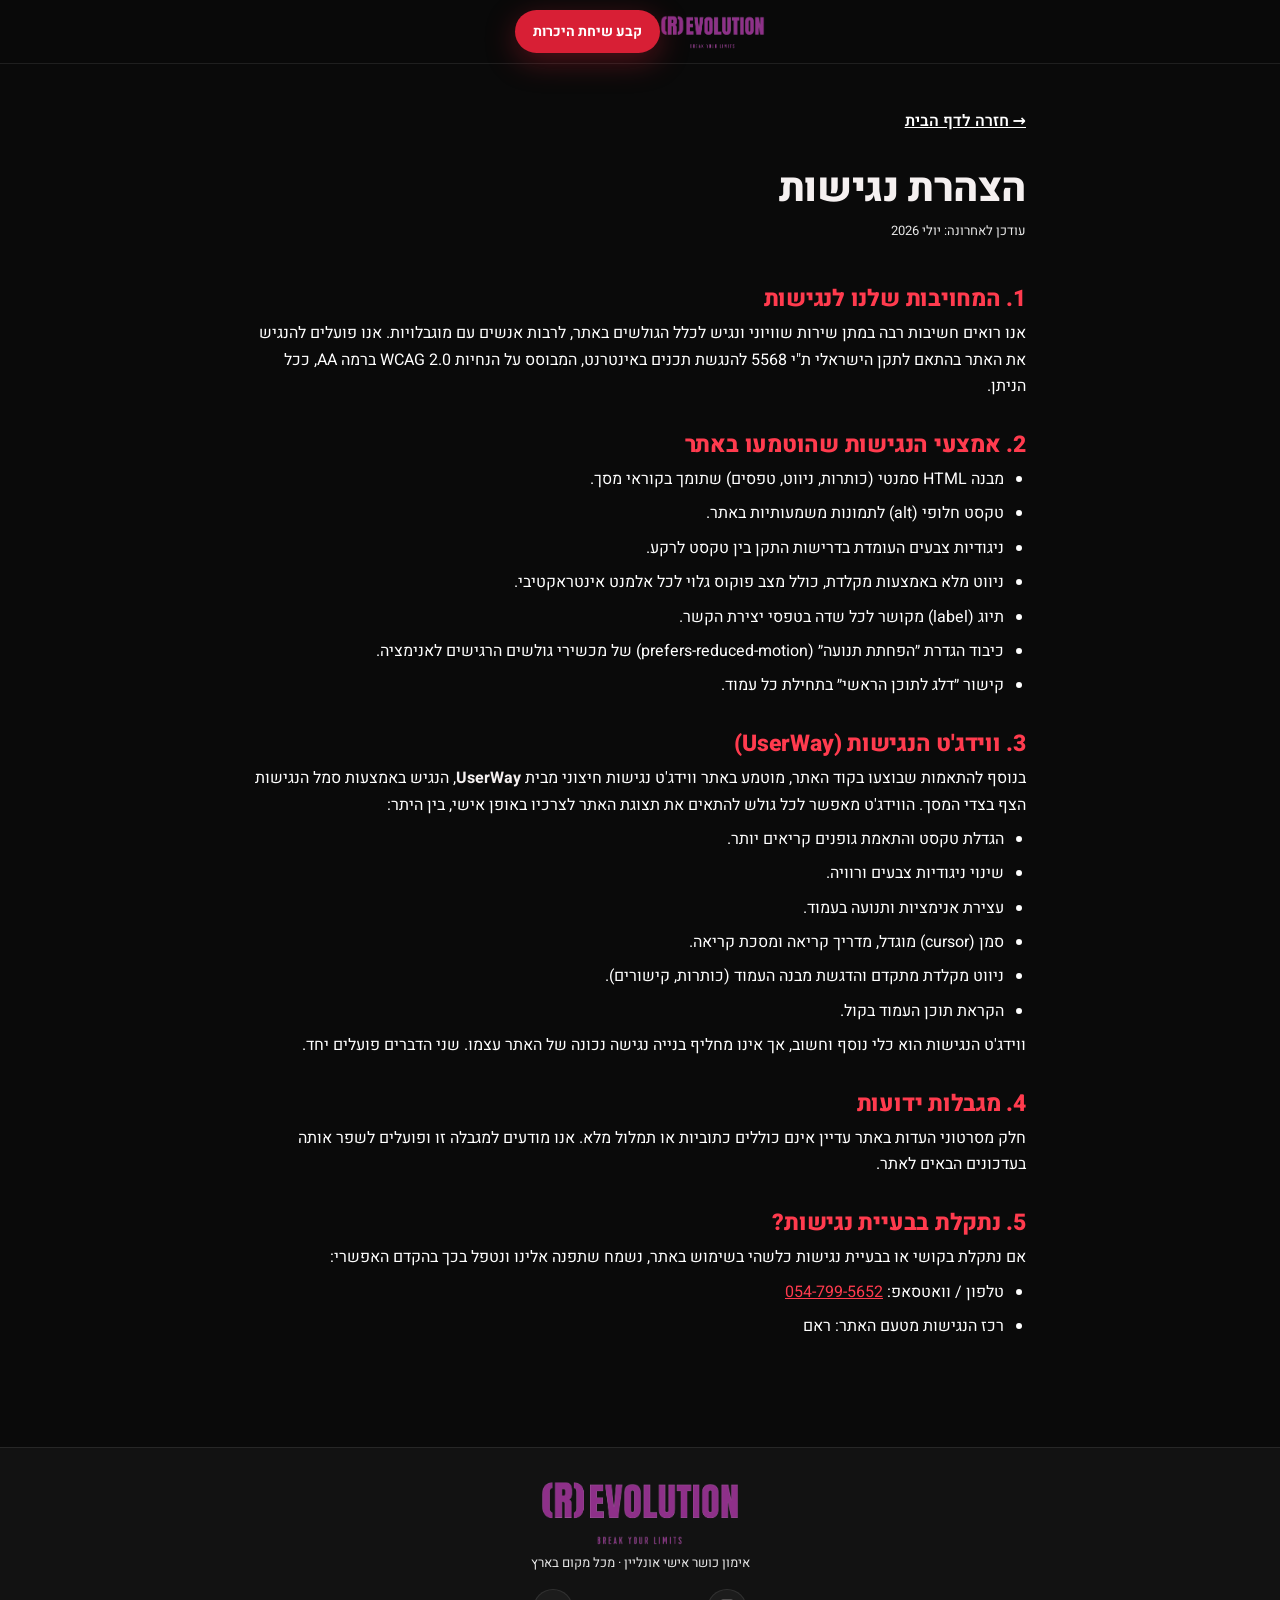
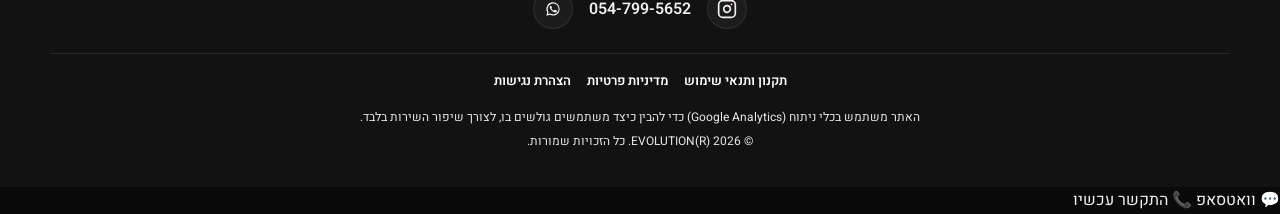
==== commit 594824c0: "Center hero copy on mobile and remove all em-dashes from site copy Mentor requested the hero section" ====
--- a/accessibility.html
+++ b/accessibility.html
@@ -8,7 +8,7 @@
 </script>
 <meta name="viewport" content="width=device-width, initial-scale=1.0">
 <title>הצהרת נגישות | (R)EVOLUTION</title>
-<meta name="description" content="הצהרת הנגישות של אתר (R)EVOLUTION — רמת הנגישות, האמצעים שהוטמעו, ואיך ניתן לפנות בנושא נגישות.">
+<meta name="description" content="הצהרת הנגישות של אתר (R)EVOLUTION: רמת הנגישות, האמצעים שהוטמעו, ואיך ניתן לפנות בנושא נגישות.">
 <meta name="robots" content="index, follow">
 <meta name="theme-color" content="#120f16">
 
@@ -81,7 +81,7 @@
       </ul>
       <p>
         ווידג'ט הנגישות הוא כלי נוסף וחשוב, אך אינו מחליף בנייה נגישה
-        נכונה של האתר עצמו — שני הדברים פועלים יחד.
+        נכונה של האתר עצמו. שני הדברים פועלים יחד.
       </p>
     </section>
 
--- a/css/style.css
+++ b/css/style.css
@@ -1,31 +1,34 @@
 /* ==========================================================================
    (R)EVOLUTION — Ram · Landing Page
-   Design system: dark ink base (60), bold accent-wash sections (30), electric
-   magenta brand accent (10) — 60-30-10 rule. See color-systems skill.
+   Design system: near-black base (60), bold accent-wash sections (30), red
+   brand accent (10) — 60-30-10 rule. See color-systems skill.
+   Body/secondary text is kept solid white throughout (never dimmed to gray)
+   for contrast against the black+red palette — explicit client requirement.
    ========================================================================== */
 
 :root {
-  /* --- Brand palette (sampled from Ram's real logo files) --- */
-  --accent: #9c2f92;
-  --accent-bright: #c93fbd;
-  --accent-dark: #711f6a;
-  --accent-ink: #fdf4fc;
-
-  /* --- Ink / neutral scale (warm-tinted dark, not pure black) --- */
-  --ink-950: #0d0b11;
-  --ink-900: #151016;
-  --ink-800: #1e1820;
-  --ink-700: #2c2530;
-  --ink-500: rgba(255,255,255,0.78);
+  /* --- Brand palette: black + red, matching the red/white transformation
+     banners already used in Ram's own result-card graphics --- */
+  --accent: #d81f35;
+  --accent-bright: #ff3b4e;
+  --accent-dark: #8c1220;
+  --accent-ink: #fff5f5;
+
+  /* --- Ink / neutral scale (true near-black, not warm-tinted) --- */
+  --ink-950: #0a0a0a;
+  --ink-900: #121212;
+  --ink-800: #1c1c1c;
+  --ink-700: #2b2b2b;
+  --ink-500: rgba(255,255,255,0.9);
   --ink-300: #ffffff;
-  --ink-100: #ece7ef;
+  --ink-100: #f5f0f0;
 
   --border-dark: rgba(255,255,255,0.09);
   --border-light: rgba(20,10,20,0.09);
 
   --shadow-sm: 0 1px 3px rgba(0,0,0,0.35);
   --shadow-md: 0 10px 30px rgba(0,0,0,0.35);
-  --shadow-glow: 0 8px 30px rgba(156,47,146,0.35);
+  --shadow-glow: 0 8px 30px rgba(216,31,53,0.35);
 
   --radius-sm: 10px;
   --radius-md: 16px;
@@ -37,8 +40,8 @@
   --space-3: 16px;
   --space-4: 24px;
   --space-5: 32px;
-  --space-6: 48px;
-  --space-7: 84px;
+  --space-6: 44px;
+  --space-7: 76px;
 
   --font: 'Heebo', system-ui, -apple-system, 'Segoe UI', sans-serif;
   --max-w: 1180px;
@@ -47,7 +50,16 @@
 
 *, *::before, *::after { box-sizing: border-box; margin: 0; padding: 0; }
 
-html { scroll-behavior: smooth; }
+/* overflow-x:hidden here (not on body) clips any stray horizontal overflow —
+   third-party widgets (e.g. the UserWay accessibility script) or a layout
+   quirk can inject content a few pixels wider than the viewport, which
+   otherwise turns the whole page horizontally draggable. Deliberately NOT
+   also set on body: doing that forces the UA to compute body's overflow-y
+   as auto too (per spec, when one axis is non-visible the other can't stay
+   truly visible), which makes body its own nested scroll container and
+   breaks position:sticky on .site-header. html alone was already the
+   page's real scrolling element, so this doesn't introduce a second one. */
+html { scroll-behavior: smooth; overflow-x: hidden; }
 
 body {
   font-family: var(--font);
@@ -81,10 +93,10 @@
 }
 
 h1, h2, h3 { font-weight: 800; letter-spacing: -0.01em; line-height: 1.15; text-wrap: balance; }
-h2 { font-size: clamp(28px, 4vw, 42px); margin-top: var(--space-3); margin-bottom: var(--space-3); }
+h2 { font-size: clamp(28px, 4vw, 42px); margin-top: 0; margin-bottom: var(--space-2); }
 h3 { font-size: clamp(20px, 2.5vw, 26px); }
 p { max-width: 65ch; }
-.eyebrow, .hero-sub, .lead-form-head p, .mini-cta-text, .final-cta-head p, .quote-text, .proof-stat-sub { text-wrap: balance; }
+.eyebrow, .hero-sub, .lead-form-head p, .mini-cta-text, .final-cta-head p, .proof-stat-sub, .testimonials-sub { text-wrap: balance; }
 
 /* Skip link */
 .skip-link {
@@ -121,8 +133,13 @@
   background: var(--accent);
   color: #fff;
   box-shadow: var(--shadow-glow);
-}
-.btn-accent:hover { background: var(--accent-bright); transform: translateY(-2px); }
+  animation: btn-accent-pulse 2.6s ease-in-out infinite;
+}
+.btn-accent:hover { background: var(--accent-bright); transform: translateY(-2px); animation: none; }
+@keyframes btn-accent-pulse {
+  0%, 100% { box-shadow: 0 8px 30px rgba(216,31,53,0.35); }
+  50% { box-shadow: 0 8px 34px rgba(216,31,53,0.6); }
+}
 .btn-ghost {
   background: transparent;
   color: var(--ink-100);
@@ -137,17 +154,18 @@
 /* ---------------------------------- Header ---------------------------------- */
 .site-header {
   position: sticky; top: 0; z-index: 500;
-  background: rgba(13,11,17,0.85);
+  background: rgba(10,10,10,0.85);
   backdrop-filter: blur(10px);
   border-bottom: 1px solid var(--border-dark);
 }
 .header-row {
-  display: flex; align-items: center; justify-content: space-between; gap: var(--space-3);
-  padding-block: var(--space-2);
+  display: flex; align-items: center; justify-content: center;
+  padding-block: 10px;
 }
 .header-banner {
   font-size: 14px; font-weight: 700; color: var(--ink-100);
   max-width: 46ch;
+  text-align: center;
 }
 .brand-logo { height: 34px; width: auto; }
 
@@ -156,7 +174,7 @@
   position: relative;
   padding-block: var(--space-7) var(--space-6);
   background:
-    radial-gradient(60% 50% at 15% 10%, rgba(156,47,146,0.20), transparent 60%),
+    radial-gradient(60% 50% at 15% 10%, rgba(216,31,53,0.20), transparent 60%),
     var(--ink-950);
   overflow: hidden;
 }
@@ -166,9 +184,22 @@
   gap: var(--space-6);
   align-items: center;
 }
+.hero-banner {
+  display: inline-flex; align-items: center; gap: 8px;
+  font-size: 13px;
+  font-weight: 700;
+  letter-spacing: 0.01em;
+  color: var(--accent-bright);
+  background: rgba(255,59,78,0.12);
+  border: 1px solid rgba(255,59,78,0.35);
+  border-radius: var(--radius-pill);
+  padding: 8px 16px;
+  margin-bottom: var(--space-3);
+}
+.hero-banner-dot { width: 6px; height: 6px; border-radius: 50%; background: var(--accent-bright); flex-shrink: 0; }
 .hero-title {
   font-size: clamp(34px, 5.2vw, 58px);
-  margin-block: var(--space-3);
+  margin-block: 0 var(--space-3);
 }
 .hero-sub {
   font-size: clamp(17px, 2vw, 20px);
@@ -187,7 +218,7 @@
 }
 .hero-media::after {
   content: ""; position: absolute; inset: 0;
-  background: linear-gradient(to top, rgba(13,11,17,0.55), transparent 45%);
+  background: linear-gradient(to top, rgba(10,10,10,0.55), transparent 45%);
 }
 .hero-media img {
   width: 100%; height: 100%; object-fit: cover; object-position: top center;
@@ -205,44 +236,62 @@
 .lead-form {
   max-width: 640px;
   margin-inline: auto;
-  background: var(--ink-800);
-  border: 1px solid var(--border-dark);
-  border-top: 3px solid var(--accent-bright);
+  position: relative;
+  background:
+    linear-gradient(var(--ink-800), var(--ink-800)) padding-box,
+    linear-gradient(135deg, var(--accent-bright), var(--accent) 60%, var(--accent-dark)) border-box;
+  border: 2px solid transparent;
   border-radius: var(--radius-lg);
   padding: var(--space-5);
   box-shadow: var(--shadow-glow);
+  animation: lead-form-pulse 3s ease-in-out infinite;
+}
+@keyframes lead-form-pulse {
+  0%, 100% { box-shadow: 0 8px 30px rgba(216,31,53,0.3); }
+  50% { box-shadow: 0 12px 42px rgba(216,31,53,0.55); }
 }
 .lead-form--compact { max-width: 720px; padding: var(--space-4); }
-.lead-form-head { text-align: center; margin-bottom: var(--space-4); }
-.lead-form-head h2 { font-size: clamp(23px, 3.2vw, 30px); margin-bottom: var(--space-1); }
-.lead-form-head p { color: var(--ink-300); margin-inline: auto; }
-
-.lead-form-fields { display: flex; flex-direction: column; gap: var(--space-3); }
-.lead-form-fields--inline { }
-@media (min-width: 720px) {
-  .lead-form-fields--inline {
-    flex-direction: row;
-    align-items: flex-start;
-  }
-  .lead-form-fields--inline .field { flex: 1; }
-  .lead-form-fields--inline .btn { flex-shrink: 0; margin-top: 26px; width: auto; }
+.lead-form-head { text-align: center; margin-bottom: var(--space-3); }
+.lead-form-head h2 { font-size: clamp(25px, 3.6vw, 32px); font-weight: 900; margin-bottom: var(--space-1); }
+.lead-form-head p { color: var(--ink-300); margin-inline: auto; font-size: 16px; }
+
+/* Fields sit side by side (name / phone), the submit button is always its
+   own full-width row below them — matches the reference form Ram's mentor
+   pointed to, rather than squeezing the button into the same row. */
+.lead-form-fields { display: flex; flex-direction: column; gap: var(--space-3); margin-bottom: var(--space-3); }
+@media (min-width: 560px) {
+  .lead-form-fields { flex-direction: row; }
+  .lead-form-fields .field { flex: 1; }
+}
+
+/* Field labels stay in the DOM for screen readers, but the pill design
+   below (borrowed from a reference site Ram's mentor liked) communicates
+   the field's purpose through its placeholder only. */
+.sr-only {
+  position: absolute; width: 1px; height: 1px; padding: 0; margin: -1px;
+  overflow: hidden; clip: rect(0, 0, 0, 0); white-space: nowrap; border: 0;
 }
 
 .field { display: flex; flex-direction: column; gap: 6px; text-align: right; }
-.field label { font-size: 13px; font-weight: 600; color: var(--ink-300); }
+.field label {
+  position: absolute; width: 1px; height: 1px; padding: 0; margin: -1px;
+  overflow: hidden; clip: rect(0, 0, 0, 0); white-space: nowrap; border: 0;
+}
 .field input {
   font: inherit;
-  padding: 13px 16px;
-  border-radius: var(--radius-sm);
-  border: 1px solid var(--border-dark);
-  background: var(--ink-900);
-  color: var(--ink-100);
-  transition: border-color .2s var(--ease), box-shadow .2s var(--ease);
-}
-.field input::placeholder { color: var(--ink-500); }
-.field input:focus { border-color: var(--accent-bright); box-shadow: 0 0 0 3px rgba(201,63,189,0.25); outline: none; }
-.field input.is-invalid { border-color: #e5566b; }
-.field-error { font-size: 12px; color: #ff8296; min-height: 14px; }
+  font-size: 17px;
+  padding: 16px 22px;
+  border-radius: var(--radius-pill);
+  border: none;
+  background: #fff;
+  color: var(--ink-950);
+  text-align: center;
+  transition: box-shadow .2s var(--ease);
+}
+.field input::placeholder { color: #8b8790; }
+.field input:focus { box-shadow: 0 0 0 3px rgba(255,59,78,0.45); outline: none; }
+.field input.is-invalid { box-shadow: 0 0 0 3px rgba(229,86,107,0.55); }
+.field-error { font-size: 12px; color: #ff8296; min-height: 14px; text-align: center; }
 
 .lead-form-note { text-align: center; font-size: 13px; color: var(--ink-500); margin-top: var(--space-3); }
 .lead-form-success {
@@ -250,15 +299,80 @@
   background: rgba(46,204,113,0.12); color: #7bdba0; font-weight: 600;
 }
 
+/* "Moment of honesty" qualifier blurb, shown above each lead form —
+   disqualifies low-intent readers and builds trust through directness
+   before asking for contact details. */
+.form-honesty {
+  max-width: 560px;
+  margin-inline: auto;
+  margin-bottom: var(--space-3);
+  text-align: center;
+  font-size: 14px;
+  line-height: 1.6;
+  color: var(--ink-500);
+}
+.form-honesty mark {
+  background: rgba(255,59,78,0.22);
+  color: var(--accent-bright);
+  font-weight: 700;
+  padding: 1px 6px;
+  border-radius: 4px;
+}
+
+/* Gradient submit button (distinct from the flat .btn-accent used
+   elsewhere) + social-proof strip directly under it, so trust signals
+   sit right at the point of decision. */
+.btn-gradient {
+  background: linear-gradient(135deg, var(--accent-bright), var(--accent));
+  color: #fff;
+}
+.btn-gradient:hover { filter: brightness(1.1); transform: translateY(-2px); }
+
+.form-proof {
+  display: flex; align-items: center; justify-content: center; gap: 10px;
+  flex-wrap: wrap;
+  margin-top: var(--space-3);
+}
+.form-proof-stars { color: #ffc93c; font-size: 13px; letter-spacing: 1px; }
+.form-proof-text { font-size: 13px; font-weight: 700; color: var(--ink-100); }
+.form-proof-avatars { display: flex; align-items: center; }
+.form-proof-avatars img {
+  width: 28px; height: 28px; border-radius: 50%;
+  border: 2px solid var(--ink-800);
+  object-fit: cover; object-position: top center;
+  margin-inline-start: -8px;
+}
+.form-proof-avatars img:first-child { margin-inline-start: 0; }
+
 /* ---------------------------------- Belief break ---------------------------------- */
 .belief-break { padding-block: var(--space-6); text-align: center; }
 .belief-break h2 { max-width: 30ch; margin-inline: auto; }
-.belief-list { display: flex; flex-direction: column; gap: var(--space-2); align-items: center; margin-top: var(--space-4); }
+.belief-list { display: flex; flex-direction: column; gap: var(--space-2); align-items: center; margin-top: var(--space-2); }
 .belief-list li {
   display: flex; align-items: center; gap: 10px;
   font-size: clamp(17px, 2vw, 20px); color: var(--ink-300);
 }
 .x-icon { color: #e5566b; font-weight: 800; }
+
+/* Qualify / disqualify block — borrowed technique: naming who this ISN'T
+   for filters low-intent readers and makes the "who it IS for" half land
+   harder right after. */
+.fit-check {
+  display: grid; grid-template-columns: 1fr 1fr; gap: var(--space-4);
+  margin-top: var(--space-5);
+  max-width: 760px; margin-inline: auto;
+  text-align: right;
+}
+.fit-check-col { padding: var(--space-4); border-radius: var(--radius-md); }
+.fit-check-col--no { background: rgba(229,86,107,0.08); border: 1px solid rgba(229,86,107,0.25); }
+.fit-check-col--yes { background: rgba(46,204,113,0.08); border: 1px solid rgba(46,204,113,0.25); }
+.fit-check-col h3 { font-size: 16px; margin-bottom: var(--space-2); }
+.fit-check-col ul { display: flex; flex-direction: column; gap: 8px; }
+.fit-check-col li { display: flex; align-items: flex-start; gap: 8px; font-size: 15px; color: var(--ink-300); }
+.check-icon { color: #5fd88a; font-weight: 800; }
+@media (max-width: 640px) {
+  .fit-check { grid-template-columns: 1fr; }
+}
 
 /* ---------------------------------- Proof stat ---------------------------------- */
 .proof-stat { padding-block: var(--space-5); }
@@ -293,6 +407,11 @@
   pointer-events: none;
 }
 .pain-wrap { max-width: 760px; margin-inline: auto; position: relative; }
+.pain-lead {
+  font-size: clamp(17px, 2vw, 19px); font-weight: 700; color: var(--ink-100);
+  margin-bottom: var(--space-4); padding-bottom: var(--space-4);
+  border-bottom: 1px solid var(--border-dark);
+}
 .pain-text { font-size: clamp(18px, 2.2vw, 21px); color: var(--ink-300); }
 .mini-cta {
   margin-top: var(--space-5);
@@ -306,26 +425,41 @@
 }
 .mini-cta-text { font-weight: 700; font-size: 18px; margin-bottom: var(--space-3); color: var(--ink-100); }
 
-/* ---------------------------------- Case study ---------------------------------- */
-.case-study { padding-block: var(--space-7); }
-.case-grid { display: grid; grid-template-columns: 1.2fr 0.8fr; gap: var(--space-6); align-items: center; }
-.case-copy p { color: var(--ink-300); margin-bottom: var(--space-3); }
-.case-copy blockquote {
-  font-size: 20px; font-weight: 700; font-style: normal;
-  border-inline-end: 4px solid var(--accent);
-  padding-inline-end: var(--space-3);
-  margin-block: var(--space-3);
-}
-.case-signature { color: var(--ink-500); font-size: 14px; }
-.case-media img { border-radius: var(--radius-md); box-shadow: var(--shadow-md); cursor: zoom-in; }
-
 /* ---------------------------------- Process ---------------------------------- */
 .process { padding-block: var(--space-7); background: var(--ink-900); }
-.steps { max-width: 720px; margin-inline: auto; position: relative; }
+.steps-wrap { max-width: 720px; margin-inline: auto; position: relative; }
+.steps-snake {
+  position: absolute;
+  inset-block: 0;
+  inset-inline-start: 0;
+  width: 40px;
+  height: 100%;
+  overflow: visible;
+  z-index: 1;
+  pointer-events: none;
+}
+.steps-snake-path {
+  fill: none;
+  stroke: var(--accent-bright);
+  stroke-width: 2.5;
+  stroke-linecap: round;
+  stroke-dasharray: 7 9;
+  opacity: 0.55;
+  animation: steps-snake-flow 1.2s linear infinite;
+}
+@keyframes steps-snake-flow {
+  to { stroke-dashoffset: -32; }
+}
+.steps-snake-arrowhead {
+  fill: var(--accent-bright);
+  filter: drop-shadow(0 0 5px rgba(255,59,78,0.85));
+}
+.steps { position: relative; z-index: 2; }
 .step {
   display: flex; gap: var(--space-3); align-items: flex-start;
   padding-block: var(--space-3);
   border-bottom: 1px solid var(--border-dark);
+  position: relative;
 }
 .step:last-child { border-bottom: none; }
 .step-num {
@@ -336,36 +470,54 @@
   color: #fff;
   display: flex; align-items: center; justify-content: center;
   font-weight: 800;
+  position: relative;
+  z-index: 2;
+  box-shadow: 0 0 0 6px var(--ink-900);
 }
 .step-content strong { display: block; font-size: 17px; margin-bottom: 3px; }
 .step-content span { color: var(--ink-300); font-size: 15px; }
 
 /* ---------------------------------- Testimonials ---------------------------------- */
-.testimonials { padding-block: var(--space-7); }
-.quote-grid { display: grid; grid-template-columns: repeat(2, 1fr); gap: var(--space-3); margin-bottom: var(--space-6); }
-.quote-card {
-  background: var(--ink-800);
-  border: 1px solid var(--border-dark);
-  border-radius: var(--radius-md);
-  padding: var(--space-4);
-  border-inline-start: 4px solid var(--accent);
-}
-.quote-text { font-size: 16px; color: var(--ink-100); margin-bottom: var(--space-2); }
-.quote-person { font-weight: 700; font-size: 14px; }
-.quote-result { color: var(--accent-bright); font-weight: 700; font-size: 13px; }
-
-.screenshots-heading { font-size: clamp(20px,2.5vw,26px); margin-bottom: var(--space-3); }
-.screenshot-grid {
-  display: grid; grid-template-columns: repeat(4, 1fr); gap: var(--space-3);
-}
+.testimonials { padding-block: var(--space-7); text-align: center; }
+.testimonials h2 { max-width: 28ch; margin-inline: auto; }
+.testimonials-sub { color: var(--ink-300); margin-inline: auto; margin-bottom: var(--space-3); }
 .screenshot-item, .ba-item {
   border-radius: var(--radius-md); overflow: hidden; border: 1px solid var(--border-dark);
   cursor: zoom-in; position: relative;
   transition: transform .2s var(--ease);
 }
 .screenshot-item:hover, .ba-item:hover { transform: translateY(-4px); }
-
-/* ---------------------------------- Carousel (before/after) ---------------------------------- */
+/* WhatsApp screenshots come in whatever aspect ratio the phone captured —
+   contain (not cover) on a solid card background so nothing is ever
+   cropped out of the readable text. */
+.screenshot-item { aspect-ratio: 9/16; background: var(--ink-800); }
+.screenshot-item img { width: 100%; height: 100%; object-fit: contain; }
+/* The new before/after cards are all uniform 9:16, so cover-fit here loses
+   nothing — every card is already that exact ratio. */
+.ba-item { aspect-ratio: 9/16; }
+.ba-item img { width: 100%; height: 100%; object-fit: cover; }
+/* The coach's own transformation card — featured first, with a border and
+   caption badge to set it apart from the client results around it. */
+.ba-item--ram { border: 2px solid var(--accent-bright); }
+.ba-item-badge {
+  position: absolute; inset-inline: 0; bottom: 0;
+  background: linear-gradient(0deg, rgba(0,0,0,0.9) 30%, transparent);
+  color: #fff; font-weight: 800; font-size: 14px; line-height: 1.4;
+  text-align: center; padding: 40px 8px 12px;
+  white-space: normal; word-break: break-word; box-sizing: border-box;
+}
+
+/* ---------------------------------- Before / after ----------------------------------
+   Was missing padding-block entirely — harmless while this section sat deep
+   in the page, but it now sits right under the sticky header, so its
+   heading needs the same top clearance every other section gets. */
+.before-after { padding-block: var(--space-7); text-align: center; }
+.before-after h2 { max-width: 34ch; margin-inline: auto; }
+
+/* ---------------------------------- Carousel (manual, 3-up) ----------------------------------
+   Used for before/after, video testimonials, and WhatsApp screenshots.
+   Deliberately no autoplay: the visitor advances it themselves, so a clip
+   they were mid-watching never gets skipped out from under them. */
 .carousel { position: relative; display: flex; align-items: center; gap: var(--space-2); }
 .carousel-track {
   display: flex;
@@ -378,12 +530,22 @@
   padding-block: var(--space-1);
 }
 .carousel-track::-webkit-scrollbar { display: none; }
-.carousel-track .ba-item {
+.carousel-track > * {
+  /* 100% of the track itself, not a vw-based guess against the full
+     viewport — the track is narrower than the viewport because of the
+     two flanking arrow buttons, so sizing against vw made the first
+     card wider than the track's own visible area and clipped its edge
+     (and any overlaid caption text) on load. */
   flex: 0 0 auto;
-  width: min(72vw, 320px);
-  scroll-snap-align: center;
-}
-.carousel-track .ba-item img { width: 100%; height: 100%; object-fit: cover; }
+  width: 100%;
+  scroll-snap-align: start;
+}
+@media (min-width: 560px) {
+  .carousel-track > * { width: calc((100% - var(--space-3)) / 2); }
+}
+@media (min-width: 900px) {
+  .carousel-track > * { width: calc((100% - 2 * var(--space-3)) / 3); }
+}
 .carousel-btn {
   flex-shrink: 0;
   width: 48px; height: 48px;
@@ -399,17 +561,26 @@
 
 /* ---------------------------------- Video testimonials ---------------------------------- */
 .video-testimonials { padding-block: var(--space-7); background: var(--ink-900); text-align: center; }
-.video-testimonials h2 { max-width: 20ch; margin-inline: auto; margin-bottom: var(--space-5); }
-.video-grid { display: grid; grid-template-columns: repeat(3, 1fr); gap: var(--space-3); text-align: start; }
+.video-testimonials h2 { max-width: 20ch; margin-inline: auto; margin-bottom: var(--space-3); }
 .video-card {
   position: relative;
-  z-index: 0; /* establishes its own stacking context so child z-index (e.g. the --wide scrim) can't escape it */
+  z-index: 0; /* establishes its own stacking context so child z-index (e.g. the scrim) can't escape it */
   aspect-ratio: 9/16;
   border-radius: var(--radius-md);
   overflow: hidden;
-  background: linear-gradient(155deg, var(--accent-dark), var(--ink-800) 70%);
+  background-color: var(--ink-800);
+  background-size: cover;
+  background-position: center;
   border: 1px solid var(--border-dark);
   display: flex; flex-direction: column; align-items: center; justify-content: center; gap: var(--space-2);
+}
+.video-card::before {
+  /* scrim so the play icon/label stay legible over the poster photo;
+     negative z-index keeps it behind the real <video> once playback starts */
+  content: "";
+  position: absolute; inset: 0;
+  background: linear-gradient(180deg, rgba(10,6,20,0.15) 0%, rgba(10,6,20,0.65) 100%);
+  z-index: -1;
 }
 .video-card video { position: absolute; inset: 0; width: 100%; height: 100%; object-fit: cover; }
 .video-play {
@@ -434,15 +605,7 @@
 .video-card:hover .video-play { background: var(--accent); transform: scale(1.08); }
 .video-card.is-playing .video-play::before { animation: none; }
 .video-name { font-weight: 700; font-size: 14px; }
-.video-card--wide { aspect-ratio: 16/9; background-size: cover; background-position: center; width: 100%; }
-.video-card--wide::before {
-  /* scrim so the play icon/label stay legible over a light photo poster;
-     negative z-index keeps it behind the real <video> once playback starts */
-  content: "";
-  position: absolute; inset: 0;
-  background: linear-gradient(180deg, rgba(10,6,20,0.2) 0%, rgba(10,6,20,0.7) 100%);
-  z-index: -1;
-}
+.video-card--wide { aspect-ratio: 16/9; width: 100%; }
 
 /* ---------------------------------- Who am I ---------------------------------- */
 .who-am-i {
@@ -506,10 +669,10 @@
 /* ---------------------------------- Final CTA ---------------------------------- */
 .final-cta {
   padding-block: var(--space-7);
-  background: radial-gradient(70% 60% at 50% 0%, rgba(156,47,146,0.22), transparent 60%), var(--ink-950);
+  background: radial-gradient(70% 60% at 50% 0%, rgba(216,31,53,0.22), transparent 60%), var(--ink-950);
   text-align: center;
 }
-.final-cta-head { margin-bottom: var(--space-5); }
+.final-cta-head { margin-bottom: var(--space-3); }
 .final-cta-head p { color: var(--ink-300); margin-inline: auto; }
 
 /* ---------------------------------- Footer ---------------------------------- */
@@ -552,6 +715,20 @@
 .legal-page .back-link { display: inline-block; margin-bottom: var(--space-5); color: var(--ink-300); font-weight: 600; }
 .legal-page .back-link:hover { color: var(--accent-bright); }
 
+/* ---------------------------------- Sticky CTA ---------------------------------- */
+.sticky-cta {
+  position: fixed; bottom: 0; inset-inline: 0; z-index: 400;
+  display: none;
+  background: var(--ink-900);
+  border-top: 1px solid var(--border-dark);
+  padding: 10px var(--space-3);
+  padding-bottom: max(10px, env(safe-area-inset-bottom));
+  /* reserve room on the inline-start side for the UserWay bottom widget
+     so it doesn't overlap the button */
+  padding-inline-start: 104px;
+}
+.sticky-cta .btn { font-size: 15px; }
+
 /* ---------------------------------- Lightbox ---------------------------------- */
 .lightbox {
   position: fixed; inset: 0; z-index: 900;
@@ -583,21 +760,22 @@
    ========================================================================== */
 @media (max-width: 900px) {
   .hero-grid { grid-template-columns: 1fr; }
-  .hero-media { order: -1; aspect-ratio: 4/3; }
-  .case-grid { grid-template-columns: 1fr; }
-  .case-media { order: -1; }
+  .hero-media { aspect-ratio: 4/3; }
+  /* Client's mentor asked for the hero copy centered once it stacks to a
+     single column on mobile (was start/right-aligned, matching the
+     desktop side-by-side layout, which looked lopsided once stacked). */
+  .hero-copy { text-align: center; }
+  .hero-banner { margin-inline: auto; }
+  .hero-actions { justify-content: center; }
   .proof-stat-grid { grid-template-columns: 1fr; }
   .proof-stat-media { order: -1; max-width: 340px; margin-inline: auto; }
   .who-grid { grid-template-columns: 1fr; }
-  .quote-grid { grid-template-columns: 1fr; }
-  .video-grid { grid-template-columns: repeat(2, 1fr); }
-  .screenshot-grid { grid-template-columns: repeat(2, 1fr); }
-  .carousel-track .ba-item { width: min(78vw, 280px); }
   .carousel-btn { width: 40px; height: 40px; font-size: 17px; }
+  .sticky-cta { display: block; }
+  body { padding-bottom: 68px; }
 }
 
 @media (max-width: 560px) {
-  .video-grid { grid-template-columns: repeat(2, 1fr); }
   .hero-actions { flex-direction: column; align-items: stretch; }
   .hero-actions .btn { width: 100%; }
   .header-banner { display: none; }
